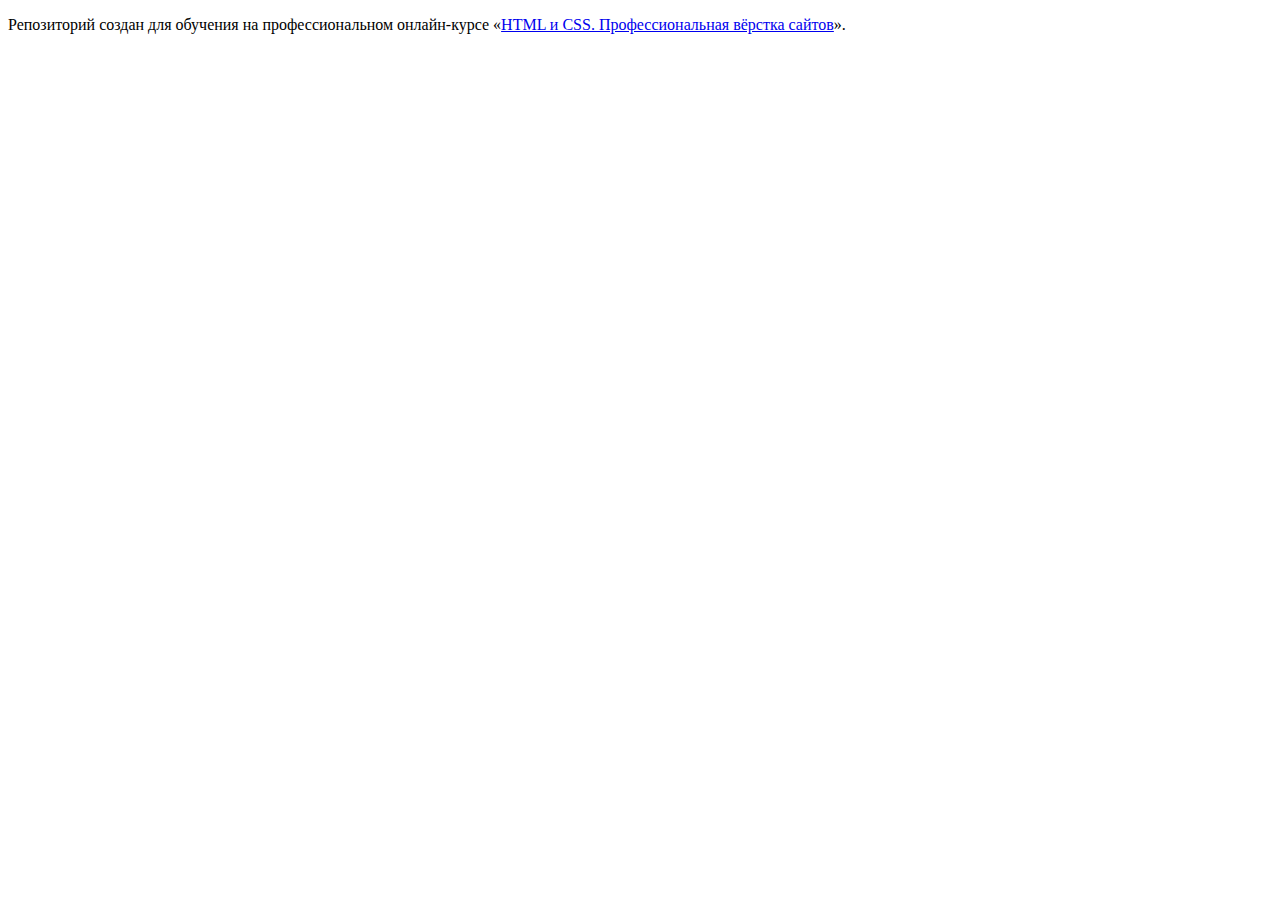
==== index.html @ 08ff0ea4 ":hatching_chick:" ====
<!DOCTYPE html>
<html lang="ru">
  <head>
    <meta charset="utf-8">
    <title>HTML Academy: Седона</title>
  </head>
  <body>

    <p>Репозиторий создан для обучения на профессиональном онлайн‑курсе «<a href="https://htmlacademy.ru/intensive/htmlcss">HTML и CSS. Профессиональная вёрстка сайтов</a>».</p>

  </body>
</html>
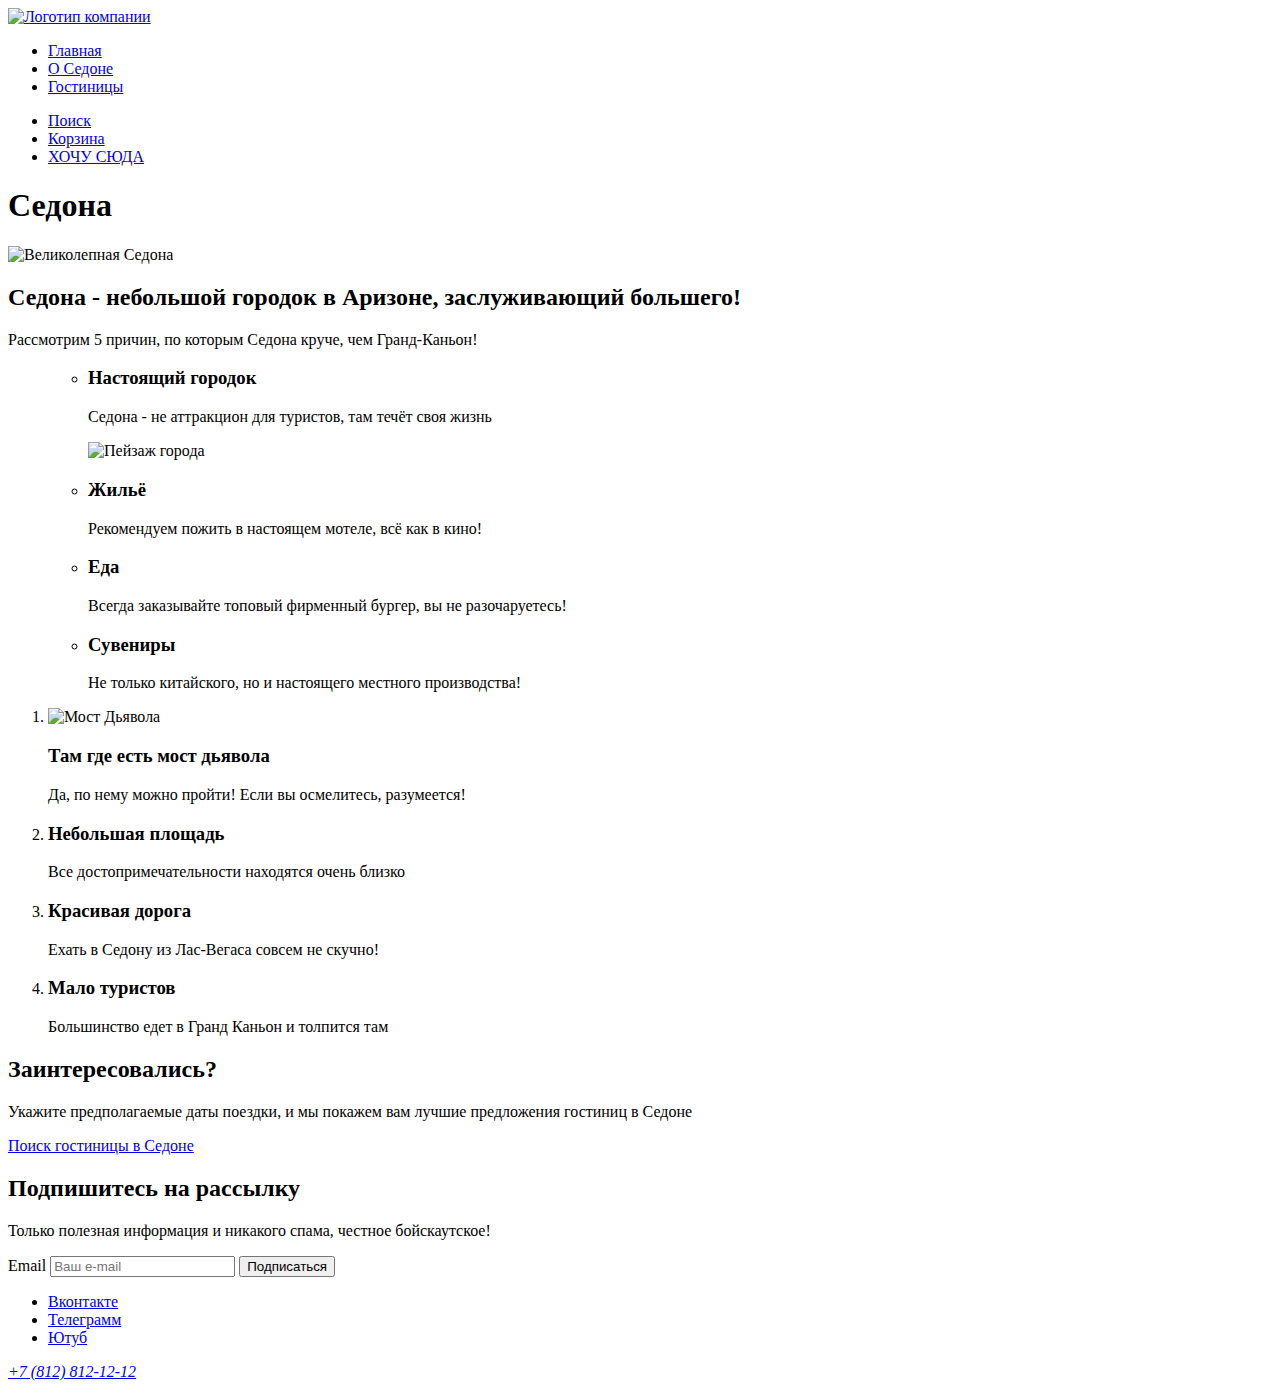
==== commit b4397de4: "Исправила форму" ====
--- a/index.html
+++ b/index.html
@@ -5,8 +5,91 @@
     <title>HTML Academy: Седона</title>
   </head>
   <body>
-
-    <p>Репозиторий создан для обучения на профессиональном онлайн‑курсе «<a href="https://htmlacademy.ru/intensive/htmlcss">HTML и CSS. Профессиональная вёрстка сайтов</a>».</p>
-
+  <header class="welcome-chapter">
+      <a class="logo" href="#"><img src="#" alt="Логотип компании"></a>
+      <nav class="navigation">
+        <ul class="nav-welcome">
+          <li class="nav-item"><a class="nav-link" href="#">Главная</a></li>
+          <li class="nav-item"><a class="nav-link" href="#">О Седоне</a></li>
+          <li class="nav-item"><a class="nav-link" href="#">Гостиницы</a></li>
+        </ul>
+        <ul class="nav-welcome nav-right">
+          <li class="nav-item"><a class="nav-link" href="#"><span class="visually-hidden">Поиск</span></a></li>
+          <li class="nav-item"><a class="nav-link" href="#"><span class="visually-hidden">Корзина</span></a></li>
+          <li class="nav-item"><a class="nav-link-botton" href="#">ХОЧУ СЮДА</a></li>
+        </ul>
+      </nav>
+  </header>
+  <main class="page-main">
+    <h1 class="visually-hidden">Седона</h1>
+    <img class="background-img" src="#" alt="Великолепная Седона">
+    <h2 class="main-header">Седона - небольшой городок в Аризоне, заслуживающий большего!</h2>
+    <p class="text">Рассмотрим 5 причин, по которым Седона круче, чем Гранд-Каньон!</p>
+    <section>
+      <ol class="advantages-list">
+        <ul class="advantages-list little">
+          <li class="advantages-item selection">
+            <h3 class="advantages-name">Настоящий городок</h3>
+            <p class="advantages-text">Седона - не аттракцион для туристов, там течёт своя жизнь</p>
+            <img src="#" class="img-advantages" alt="Пейзаж города">
+          </li>
+          <li class="advantages-item main-color">
+            <h3 class="advantages-name">Жильё</h3>
+            <p class="advantages-text">Рекомендуем пожить в настоящем мотеле, всё как в кино!</p>
+          </li>
+          <li class="advantages-item">
+            <h3 class="advantages-name">Еда</h3>
+            <p class="advantages-text">Всегда заказывайте топовый фирменный бургер, вы не разочаруетесь!</p>
+          </li>
+          <li class="advantages-item main-color">
+            <h3 class="advantages-name">Сувениры</h3>
+            <p class="advantages-text">Не только китайского, но и настоящего местного производства!</p>
+          </li>
+        </ul>
+        <li class="advantages-item selection">
+          <img src="#" class="img-advantages-second" alt="Мост Дьявола">
+          <h3 class="advantages-name">Там где есть мост дьявола</h3>
+          <p class="advantages-text">Да, по нему можно пройти! Если вы осмелитесь, разумеется!</p>
+        </li>
+        <li class="advantages-item main-color">
+          <h3 class="advantages-name">Небольшая площадь</h3>
+          <p class="advantages-text">Все достопримечательности находятся очень близко</p>
+        </li>
+        <li class="advantages-item main-color-dark">
+          <h3 class="advantages-name">Красивая дорога</h3>
+          <p class="advantages-text">Ехать в Седону из Лас-Вегаса совсем не скучно!</p>
+        </li>
+        <li class="advantages-item main-color">
+          <h3 class="advantages-name">Мало туристов</h3>
+          <p class="advantages-text">Большинство едет в Гранд Каньон и толпится там</p>
+        </li>
+      </ol>
+  </section>
+    <section class="serch">
+      <h2 class="main-header">Заинтересовались?</h2>
+      <p class="text">Укажите предполагаемые даты поездки, и мы покажем вам лучшие предложения гостиниц в Седоне</p>
+      <a class="serch-button" href="#">Поиск гостиницы в Седоне</a>
+    </section>
+  </main>
+  <footer class="end-chapter">
+    <section class="feedback-chapter">
+      <h2 class="main-header white">Подпишитесь на рассылку</h2>
+      <p class="text">Только полезная информация и никакого спама, честное бойскаутское!</p>
+      <form class="email-form" action="#" method="post">
+        <label for="connect-field" class="visually-hidden">Email</label>
+        <input class="field" type="email" placeholder="Ваш e-mail" id="connect-field">
+        <button class="botton-email" type="submit">Подписаться</button>
+      </form>
+  </section>
+    <nav class="navigation-end">
+      <ul>
+        <li class="nav-item-end"><a class="nav-link" href="#"><span class="visually-hidden">Вконтакте</span></a></li>
+        <li class="nav-item-end"><a class="nav-link" href="#"><span class="visually-hidden">Телеграмм</span></a></li>
+        <li class="nav-item-end"><a class="nav-link" href="#"><span class="visually-hidden">Ютуб</span></a></li>
+      </ul>
+      <address><a class="phone-number" href="tel:+78128121212">+7 (812) 812-12-12</a></address>
+      <a class="origin-link" href="#"></a>
+    </nav>
+  </footer>
   </body>
 </html>
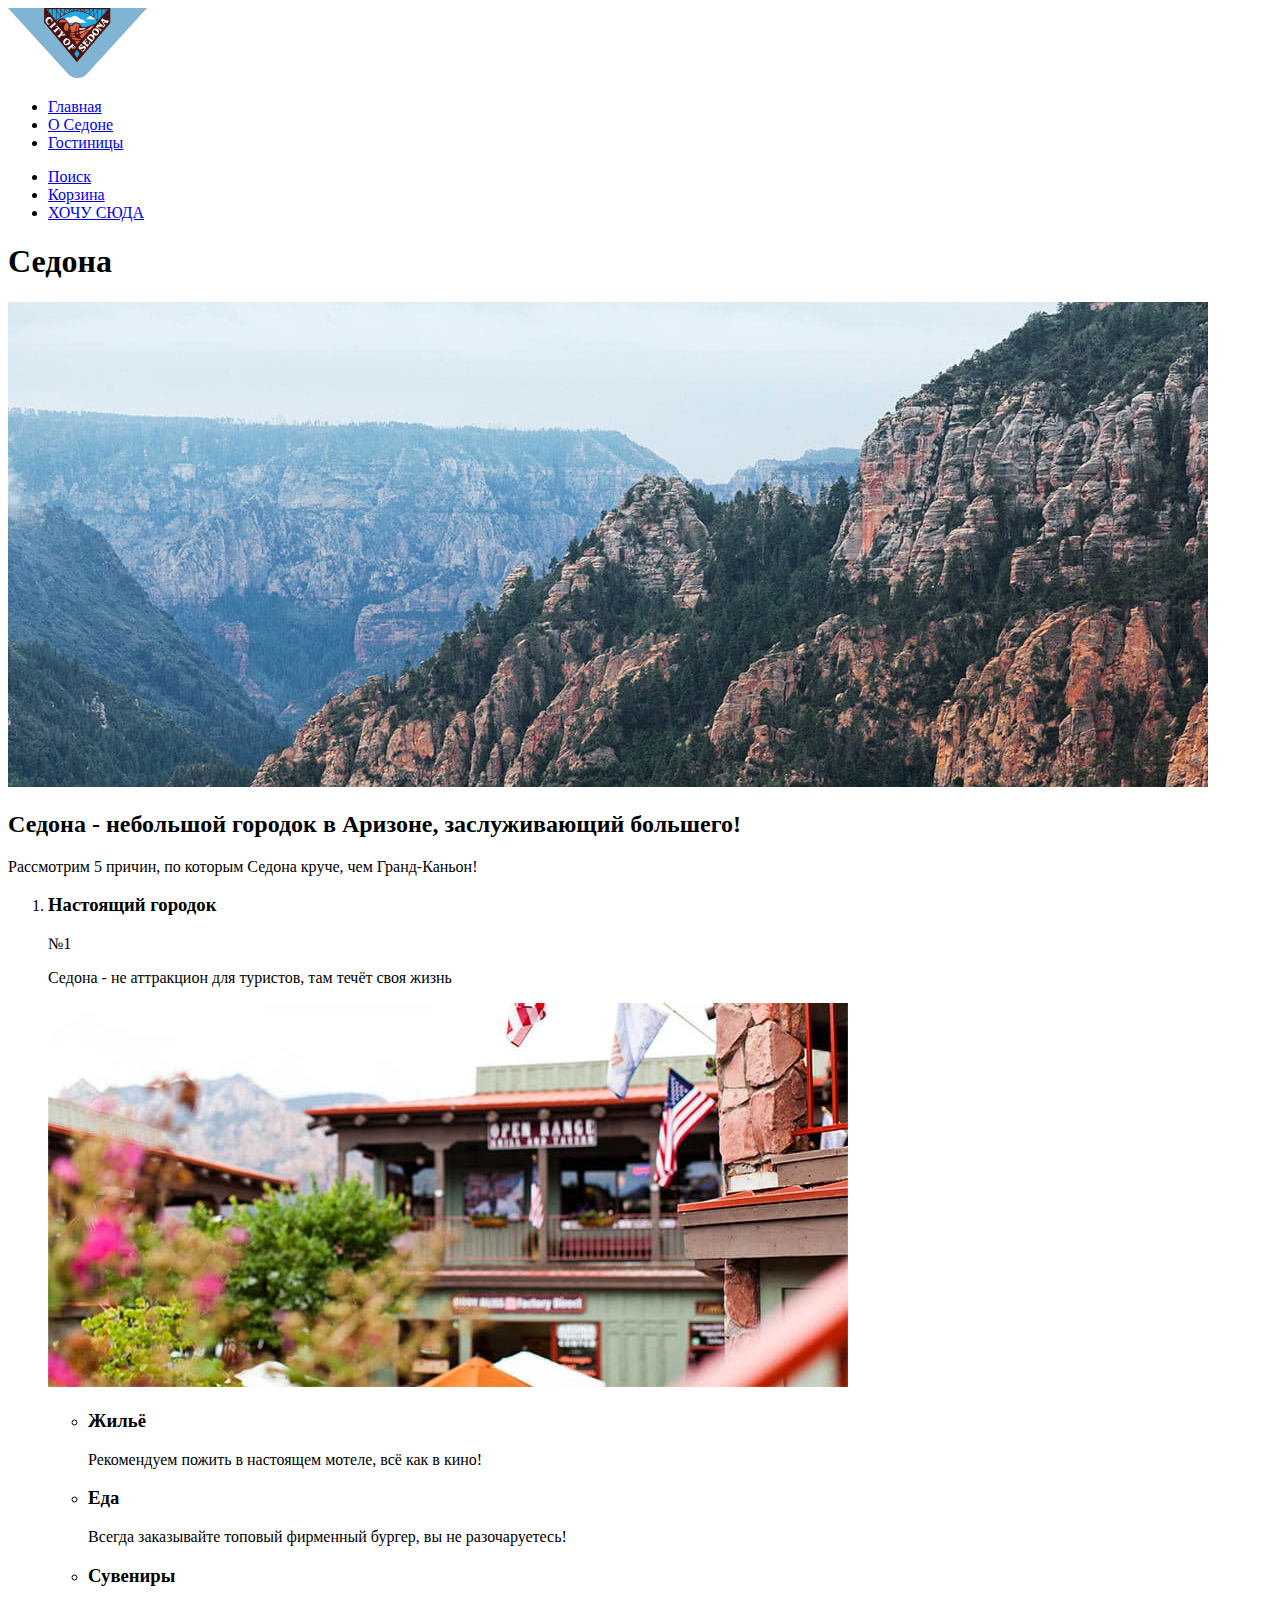
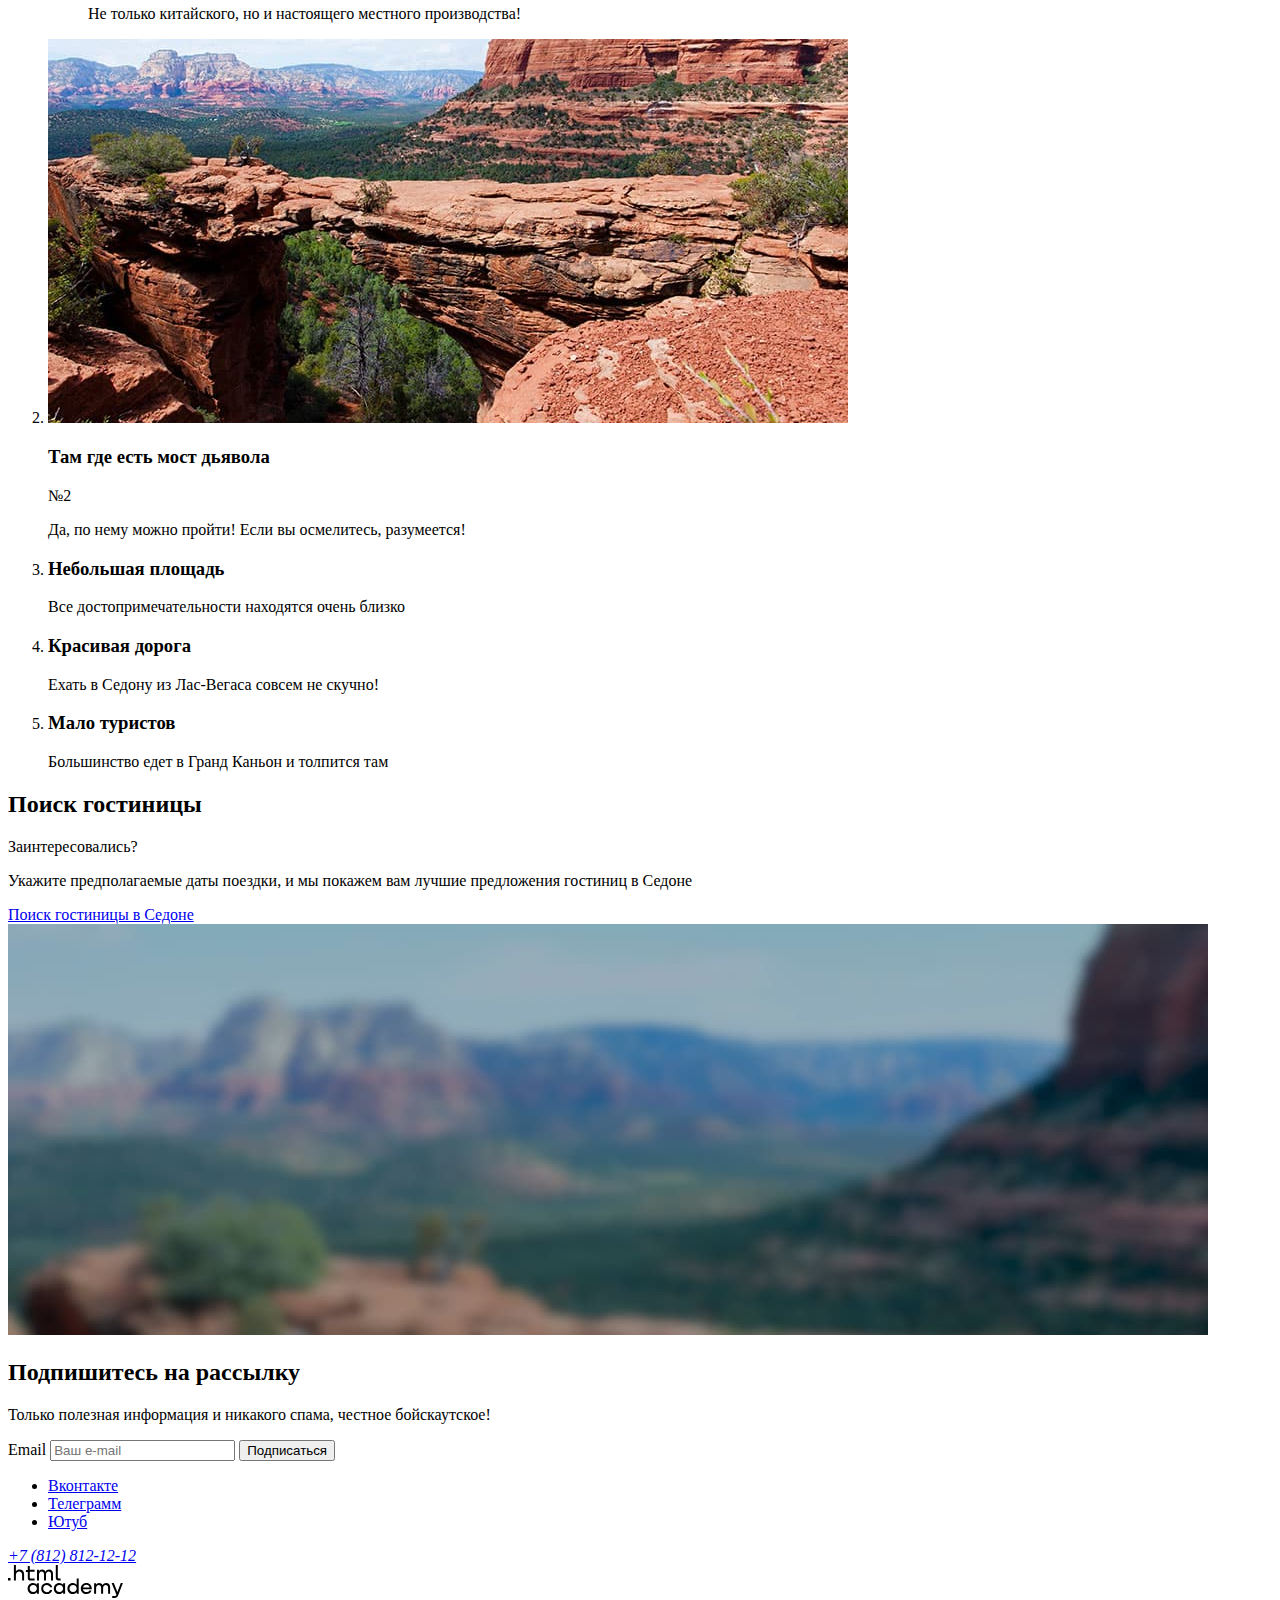
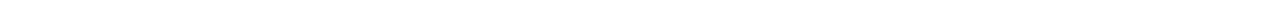
==== commit 1788db6b: "Сделала первое и второе задание на index" ====
--- a/index.html
+++ b/index.html
@@ -6,7 +6,7 @@
   </head>
   <body>
   <header class="welcome-chapter">
-      <a class="logo" href="#"><img src="#" alt="Логотип компании"></a>
+      <a class="logo" href="#"><img src="/images/index/logo.svg" width="139" height="70" alt="Логотип компании"></a>
       <nav class="navigation">
         <ul class="nav-welcome">
           <li class="nav-item"><a class="nav-link" href="#">Главная</a></li>
@@ -22,17 +22,22 @@
   </header>
   <main class="page-main">
     <h1 class="visually-hidden">Седона</h1>
-    <img class="background-img" src="#" alt="Великолепная Седона">
-    <h2 class="main-header">Седона - небольшой городок в Аризоне, заслуживающий большего!</h2>
+    <div>
+      <img class="background-img" src="images/index/index-background.jpg" width="1200" height="485" alt="Великолепная Седона">
+      <h2 class="main-header">Седона - небольшой городок в Аризоне, заслуживающий большего!</h2>
+    </div>
+    <section class="reasons">
     <p class="text">Рассмотрим 5 причин, по которым Седона круче, чем Гранд-Каньон!</p>
-    <section>
       <ol class="advantages-list">
-        <ul class="advantages-list little">
-          <li class="advantages-item selection">
+        <li class="advantages-item selection">
+          <div class="item-chapter">
             <h3 class="advantages-name">Настоящий городок</h3>
+            <span>№1</span>
             <p class="advantages-text">Седона - не аттракцион для туристов, там течёт своя жизнь</p>
-            <img src="#" class="img-advantages" alt="Пейзаж города">
-          </li>
+          </div>
+          <img class="img-advantages" src="/images/index/view-sedona-1.jpg" width="800" height="384" alt="Пейзаж города">
+        </li>
+          <ul class="advantages-list little">
           <li class="advantages-item main-color">
             <h3 class="advantages-name">Жильё</h3>
             <p class="advantages-text">Рекомендуем пожить в настоящем мотеле, всё как в кино!</p>
@@ -45,10 +50,12 @@
             <h3 class="advantages-name">Сувениры</h3>
             <p class="advantages-text">Не только китайского, но и настоящего местного производства!</p>
           </li>
-        </ul>
+          </ul>
+        </li>
         <li class="advantages-item selection">
-          <img src="#" class="img-advantages-second" alt="Мост Дьявола">
+          <img class="img-advantages-second" src="/images/index/view-sedona-2.jpg" width="800" height="384" alt="Мост Дьявола">
           <h3 class="advantages-name">Там где есть мост дьявола</h3>
+          <span>№2</span>
           <p class="advantages-text">Да, по нему можно пройти! Если вы осмелитесь, разумеется!</p>
         </li>
         <li class="advantages-item main-color">
@@ -64,15 +71,18 @@
           <p class="advantages-text">Большинство едет в Гранд Каньон и толпится там</p>
         </li>
       </ol>
-  </section>
+    </section>
+  
     <section class="serch">
-      <h2 class="main-header">Заинтересовались?</h2>
+      <h2 class="visually-hidden">Поиск гостиницы</h2>
+      <p>Заинтересовались?</p>
       <p class="text">Укажите предполагаемые даты поездки, и мы покажем вам лучшие предложения гостиниц в Седоне</p>
       <a class="serch-button" href="#">Поиск гостиницы в Седоне</a>
     </section>
   </main>
   <footer class="end-chapter">
     <section class="feedback-chapter">
+      <img src="/images/index/background-footer.jpg" width="1200" height="411" alt="Пейзаж прекрасной Седоны">
       <h2 class="main-header white">Подпишитесь на рассылку</h2>
       <p class="text">Только полезная информация и никакого спама, честное бойскаутское!</p>
       <form class="email-form" action="#" method="post">
@@ -80,16 +90,14 @@
         <input class="field" type="email" placeholder="Ваш e-mail" id="connect-field">
         <button class="botton-email" type="submit">Подписаться</button>
       </form>
-  </section>
-    <nav class="navigation-end">
+    </section>
       <ul>
         <li class="nav-item-end"><a class="nav-link" href="#"><span class="visually-hidden">Вконтакте</span></a></li>
         <li class="nav-item-end"><a class="nav-link" href="#"><span class="visually-hidden">Телеграмм</span></a></li>
         <li class="nav-item-end"><a class="nav-link" href="#"><span class="visually-hidden">Ютуб</span></a></li>
       </ul>
       <address><a class="phone-number" href="tel:+78128121212">+7 (812) 812-12-12</a></address>
-      <a class="origin-link" href="#"></a>
-    </nav>
+      <a class="origin-link" href="#"><img src="/images/index/icon-academy-logo.svg" width="114.9" height="32.9" alt="Логотип HTMLACADEMY"></a>
   </footer>
   </body>
 </html>
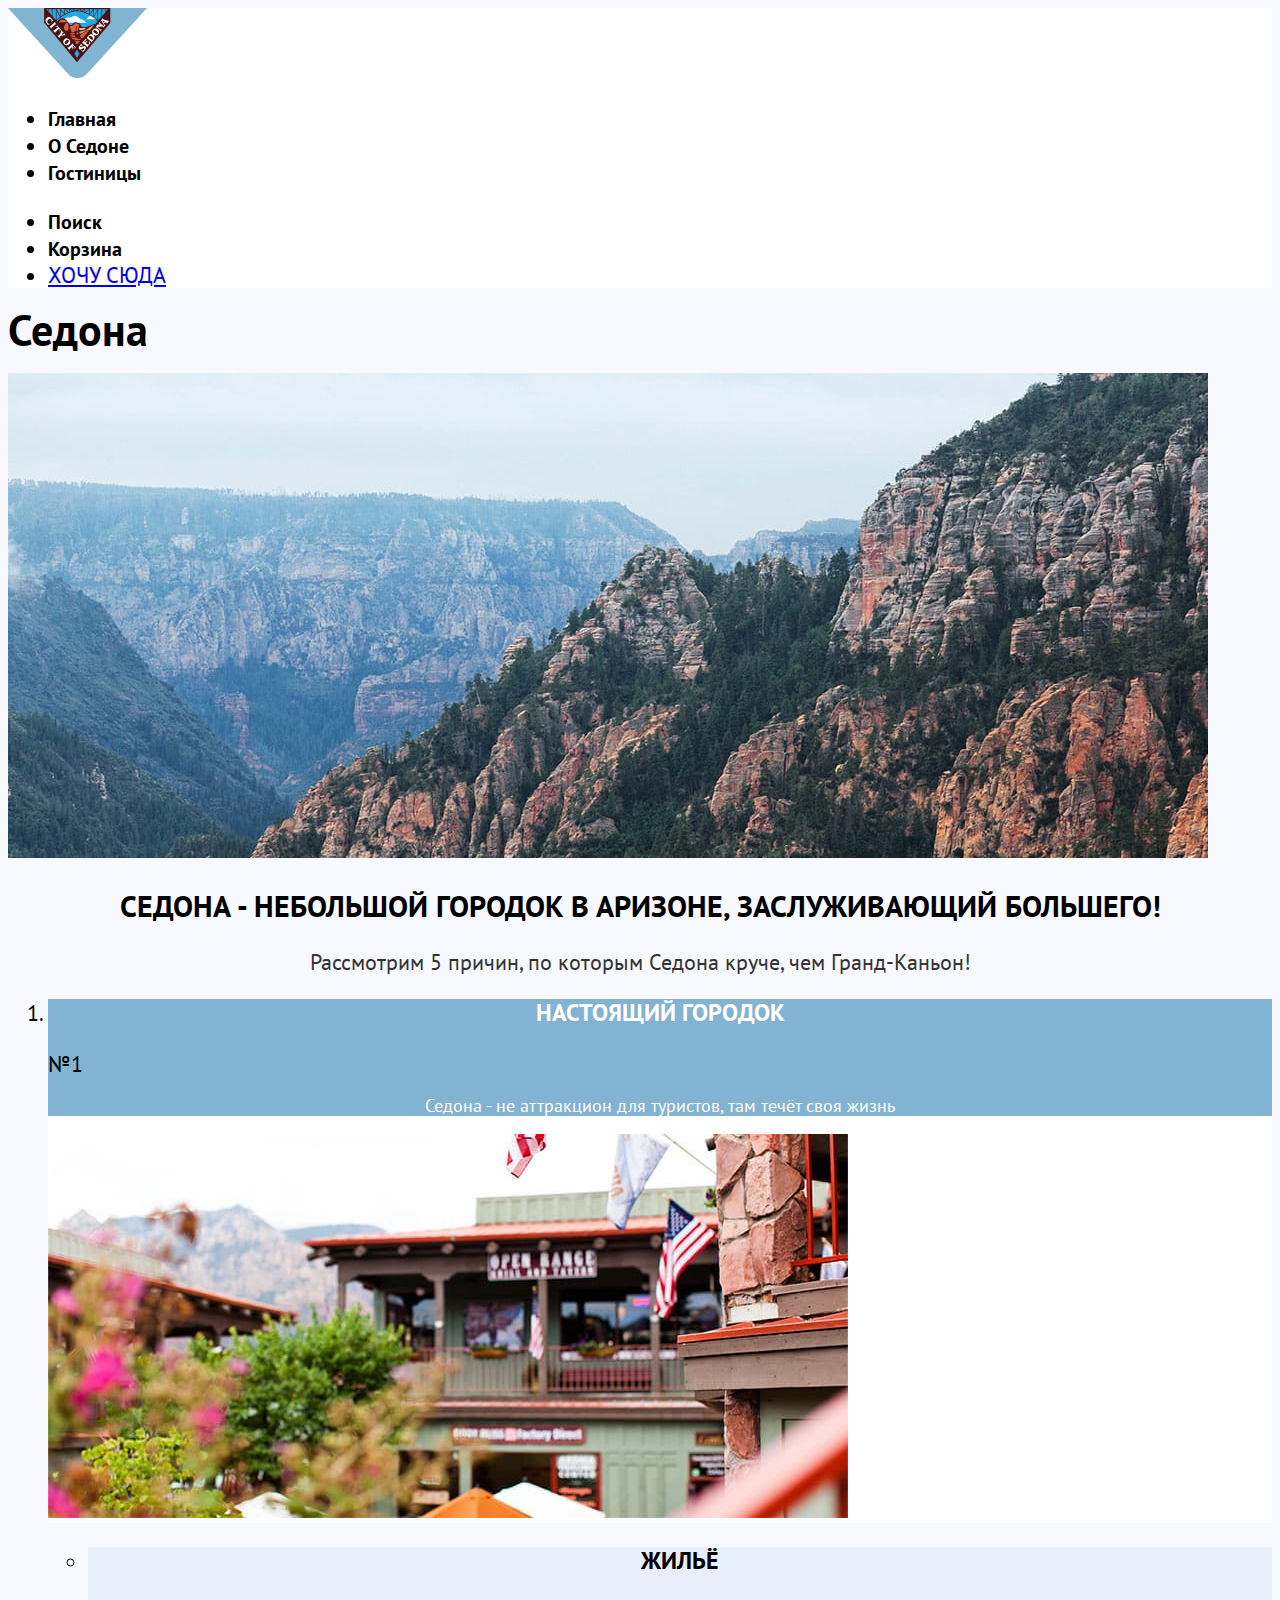
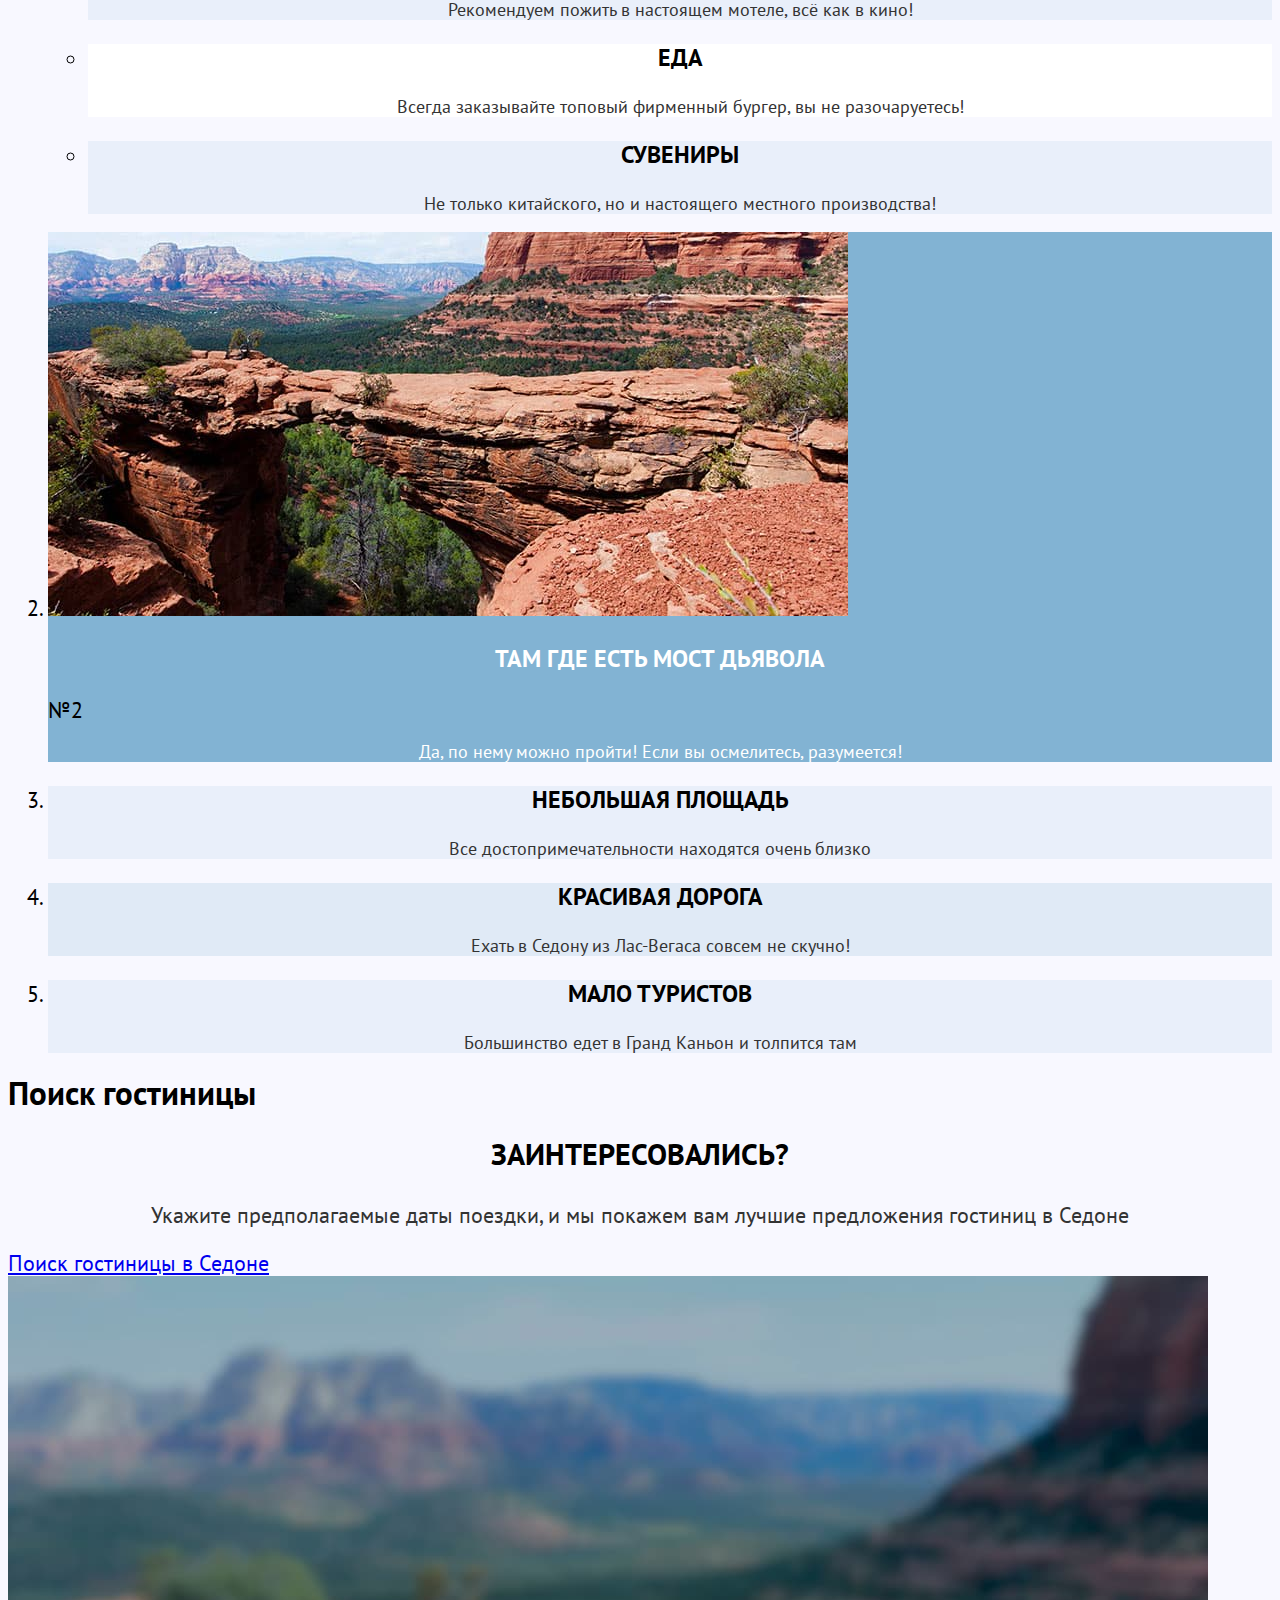
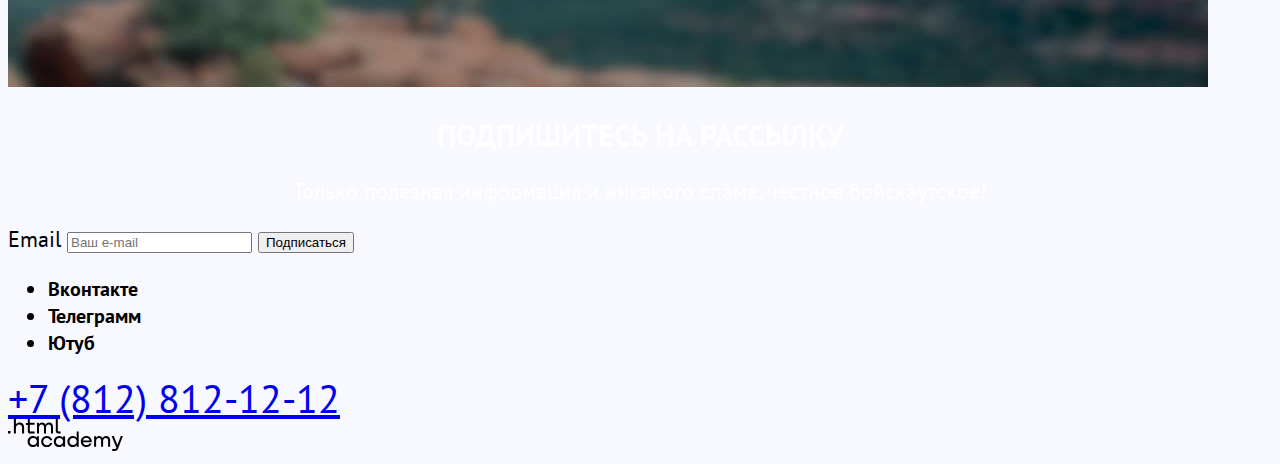
==== commit ba567cac: "Merge pull request #2 from frestosn/master" ====
--- a/index.html
+++ b/index.html
@@ -3,6 +3,7 @@
   <head>
     <meta charset="utf-8">
     <title>HTML Academy: Седона</title>
+    <link rel="stylesheet" href="styles/styles.css">
   </head>
   <body>
   <header class="welcome-chapter">
@@ -20,6 +21,9 @@
         </ul>
       </nav>
   </header>
+
+
+
   <main class="page-main">
     <h1 class="visually-hidden">Седона</h1>
     <div>
@@ -27,64 +31,74 @@
       <h2 class="main-header">Седона - небольшой городок в Аризоне, заслуживающий большего!</h2>
     </div>
     <section class="reasons">
-    <p class="text">Рассмотрим 5 причин, по которым Седона круче, чем Гранд-Каньон!</p>
+
+
+
+    <p class="text-advantages">Рассмотрим 5 причин, по которым Седона круче, чем Гранд-Каньон!</p>
       <ol class="advantages-list">
         <li class="advantages-item selection">
           <div class="item-chapter">
             <h3 class="advantages-name">Настоящий городок</h3>
             <span>№1</span>
-            <p class="advantages-text">Седона - не аттракцион для туристов, там течёт своя жизнь</p>
+            <p class="advantages-text-little">Седона - не аттракцион для туристов, там течёт своя жизнь</p>
           </div>
           <img class="img-advantages" src="/images/index/view-sedona-1.jpg" width="800" height="384" alt="Пейзаж города">
         </li>
           <ul class="advantages-list little">
-          <li class="advantages-item main-color">
-            <h3 class="advantages-name">Жильё</h3>
-            <p class="advantages-text">Рекомендуем пожить в настоящем мотеле, всё как в кино!</p>
+          <li class="advantages-item-main-color">
+            <h3 class="advantages-name-change-color">Жильё</h3>
+            <p class="advantages-text-little-change-color">Рекомендуем пожить в настоящем мотеле, всё как в кино!</p>
           </li>
           <li class="advantages-item">
-            <h3 class="advantages-name">Еда</h3>
-            <p class="advantages-text">Всегда заказывайте топовый фирменный бургер, вы не разочаруетесь!</p>
+            <h3 class="advantages-name-change-color">Еда</h3>
+            <p class="advantages-text-little-change-color">Всегда заказывайте топовый фирменный бургер, вы не разочаруетесь!</p>
           </li>
-          <li class="advantages-item main-color">
-            <h3 class="advantages-name">Сувениры</h3>
-            <p class="advantages-text">Не только китайского, но и настоящего местного производства!</p>
+          <li class="advantages-item-main-color">
+            <h3 class="advantages-name-change-color">Сувениры</h3>
+            <p class="advantages-text-little-change-color">Не только китайского, но и настоящего местного производства!</p>
           </li>
           </ul>
         </li>
-        <li class="advantages-item selection">
+
+
+
+        <li class="item-chapter">
           <img class="img-advantages-second" src="/images/index/view-sedona-2.jpg" width="800" height="384" alt="Мост Дьявола">
           <h3 class="advantages-name">Там где есть мост дьявола</h3>
           <span>№2</span>
-          <p class="advantages-text">Да, по нему можно пройти! Если вы осмелитесь, разумеется!</p>
+          <p class="advantages-text-little">Да, по нему можно пройти! Если вы осмелитесь, разумеется!</p>
         </li>
-        <li class="advantages-item main-color">
-          <h3 class="advantages-name">Небольшая площадь</h3>
-          <p class="advantages-text">Все достопримечательности находятся очень близко</p>
+        <li class="advantages-item-main-color">
+          <h3 class="advantages-name-change-color">Небольшая площадь</h3>
+          <p class="advantages-text-little-change-color">Все достопримечательности находятся очень близко</p>
         </li>
-        <li class="advantages-item main-color-dark">
-          <h3 class="advantages-name">Красивая дорога</h3>
-          <p class="advantages-text">Ехать в Седону из Лас-Вегаса совсем не скучно!</p>
+        <li class="advantages-item-main-color-dark">
+          <h3 class="advantages-name-change-color">Красивая дорога</h3>
+          <p class="advantages-text-little-change-color">Ехать в Седону из Лас-Вегаса совсем не скучно!</p>
         </li>
-        <li class="advantages-item main-color">
-          <h3 class="advantages-name">Мало туристов</h3>
-          <p class="advantages-text">Большинство едет в Гранд Каньон и толпится там</p>
+        <li class="advantages-item-main-color">
+          <h3 class="advantages-name-change-color">Мало туристов</h3>
+          <p class="advantages-text-little-change-color">Большинство едет в Гранд Каньон и толпится там</p>
         </li>
       </ol>
     </section>
   
     <section class="serch">
       <h2 class="visually-hidden">Поиск гостиницы</h2>
-      <p>Заинтересовались?</p>
-      <p class="text">Укажите предполагаемые даты поездки, и мы покажем вам лучшие предложения гостиниц в Седоне</p>
+      <p class="main-header">Заинтересовались?</p>
+      <p class="text-advantages">Укажите предполагаемые даты поездки, и мы покажем вам лучшие предложения гостиниц в Седоне</p>
       <a class="serch-button" href="#">Поиск гостиницы в Седоне</a>
     </section>
   </main>
+
+
+
+
   <footer class="end-chapter">
     <section class="feedback-chapter">
       <img src="/images/index/background-footer.jpg" width="1200" height="411" alt="Пейзаж прекрасной Седоны">
-      <h2 class="main-header white">Подпишитесь на рассылку</h2>
-      <p class="text">Только полезная информация и никакого спама, честное бойскаутское!</p>
+      <h2 class="main-header-white">Подпишитесь на рассылку</h2>
+      <p class="text-end">Только полезная информация и никакого спама, честное бойскаутское!</p>
       <form class="email-form" action="#" method="post">
         <label for="connect-field" class="visually-hidden">Email</label>
         <input class="field" type="email" placeholder="Ваш e-mail" id="connect-field">
--- a/styles/styles.css
+++ b/styles/styles.css
@@ -0,0 +1,135 @@
+@font-face {
+    font-family: "PT Sans";
+    font-style: normal;
+    font-weight: 400;
+    src: url("../fonts/ptsans-400.woff2") format("woff2");
+    font-display: swap;
+}
+
+@font-face {
+    font-family: "PT Sans";
+    font-style: normal;
+    font-weight: 700;
+    src: url("../fonts/ptsans-700.woff2") format("woff2");
+    font-display: swap;
+}
+
+body {
+    font-family: "PT Sans", sans-serif;
+    font-size: 22px;
+    line-height: 26px;
+    color: #000000;
+    background-color: ghostwhite;
+}
+
+.welcome-chapter {
+    color: #000000;
+    background: #FFFFFF; 
+}
+
+.nav-link {
+    font-weight: 700;
+    color: #000000;
+    font-family: 'PT Sans', sans-serif;
+    font-size: 20px;
+    text-decoration: none;
+    text-transform: capitalize;
+}
+
+.page-main {
+    color: #000000;
+    background-color: ghostwhite;
+
+}
+
+.main-header {
+    text-align: center;
+    font-weight: 700;
+    font-size: 30px;
+    line-height: 36px;
+    text-transform: uppercase;
+}
+
+.text-advantages {
+    color: #333333;
+    text-align: center; 
+}
+
+.item-chapter {
+    background: #82B3D3;
+}
+
+.advantages-name{
+    color: #FFFFFF;
+    font-weight: 700;
+    font-size: 24px;
+    line-height: 28px;
+    text-align: center;
+    text-transform: uppercase;
+}
+
+.advantages-text-little {
+    font-size: 18px;
+    line-height: 21px;  
+    text-align: center;
+    color: #FFFFFF;
+}
+
+.advantages-name-change-color {
+    font-weight: 700;
+    font-size: 24px;
+    line-height: 28px;
+    text-align: center;
+    text-transform: uppercase;
+}
+
+.advantages-text-little-change-color {
+    font-size: 18px;
+    line-height: 21px;
+    text-align: center; 
+    color: #333333;
+}
+
+.advantages-item {
+    background-color: #FFFFFF;
+}
+
+.advantages-item-main-color {
+    background-color: rgba(131, 179, 211, 0.12);
+}
+
+.advantages-item-main-color-dark {
+    background-color: rgba(131, 179, 211, 0.2);
+}
+
+.serch {
+    color: #000000;
+    background-color: ghostwhite;
+}
+
+.end-chapter {
+    color: #000000;
+    background-color: ghostwhite;
+}
+
+.main-header-white {
+    color: #FFFFFF;
+    font-weight: 700;
+    font-size: 30px;
+    line-height: 36px;
+    text-transform: uppercase;
+    text-align: center;
+}
+
+.text-end {
+    text-align: center;
+    color: #FFFFFF;
+}
+
+.phone-number {
+    font-style: normal;
+    font-size: 40px;
+    line-height: 40px;
+    text-align: center;
+    text-transform: uppercase;
+}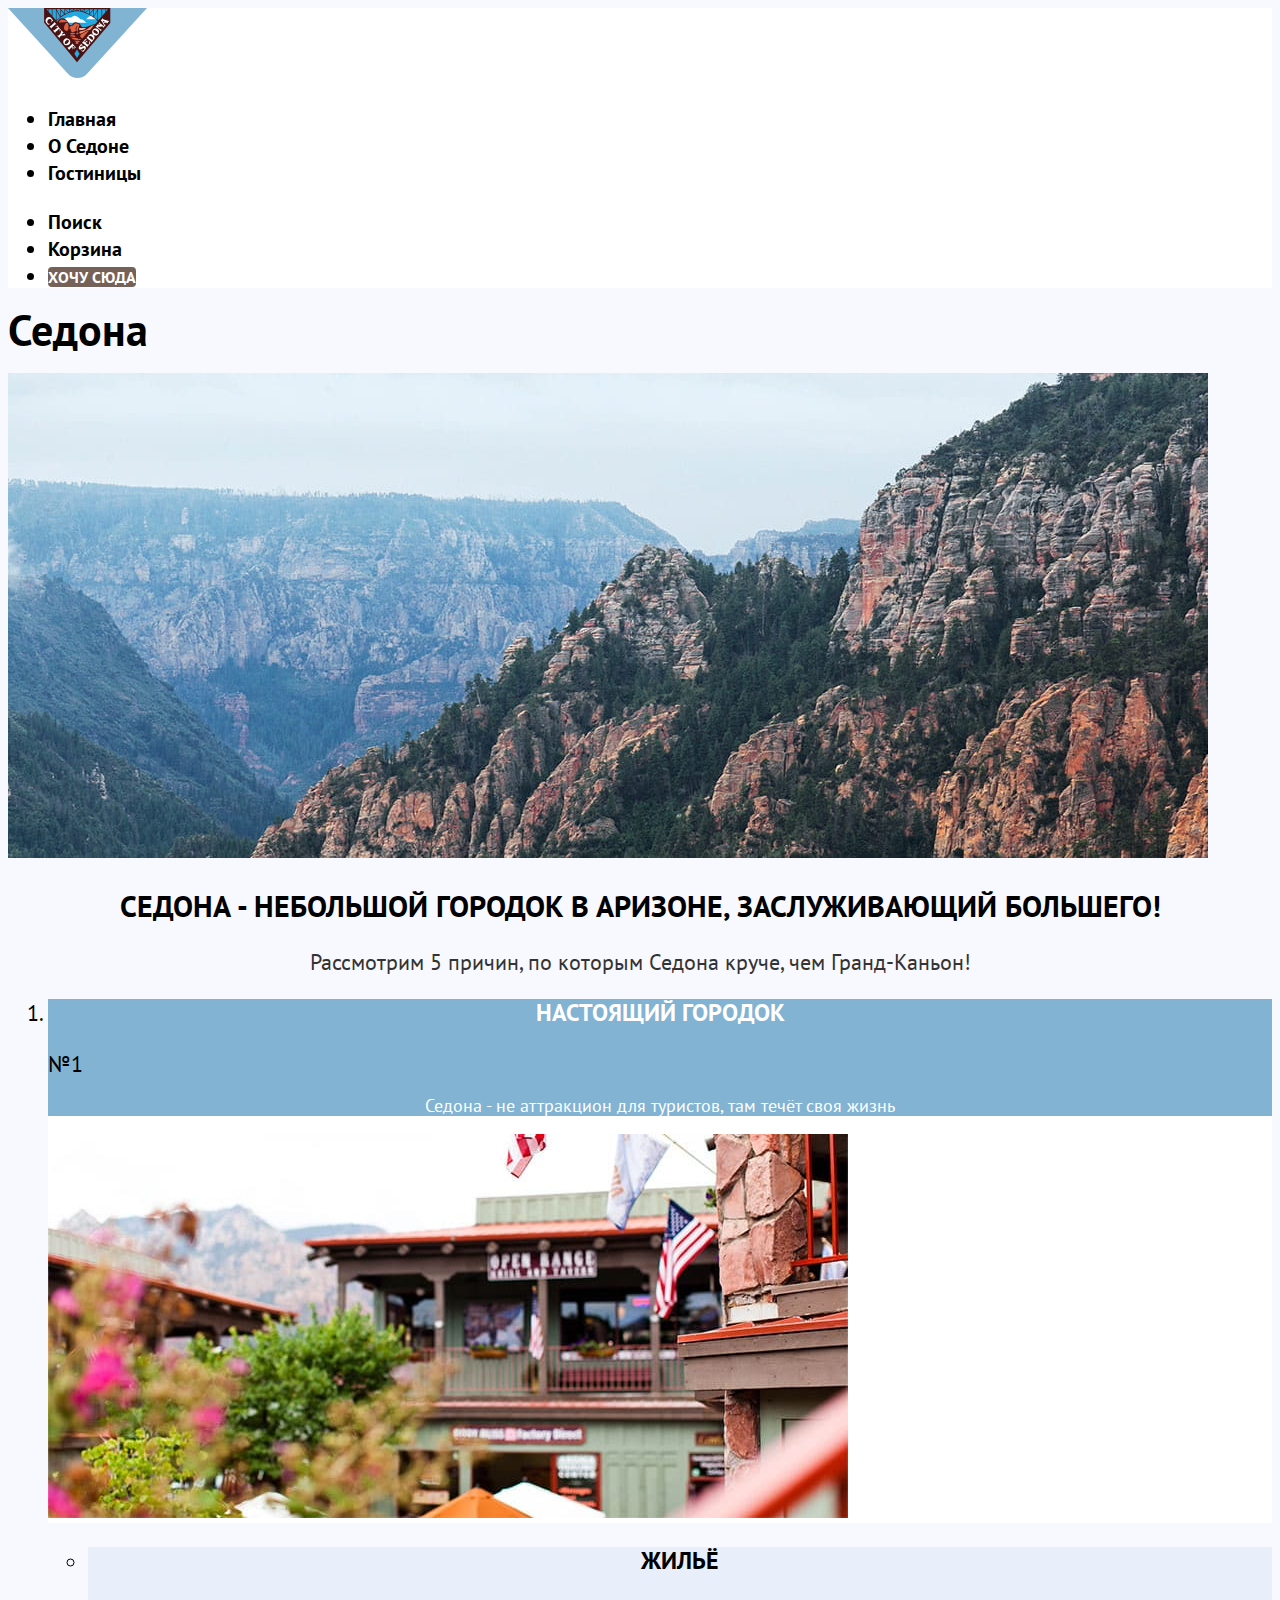
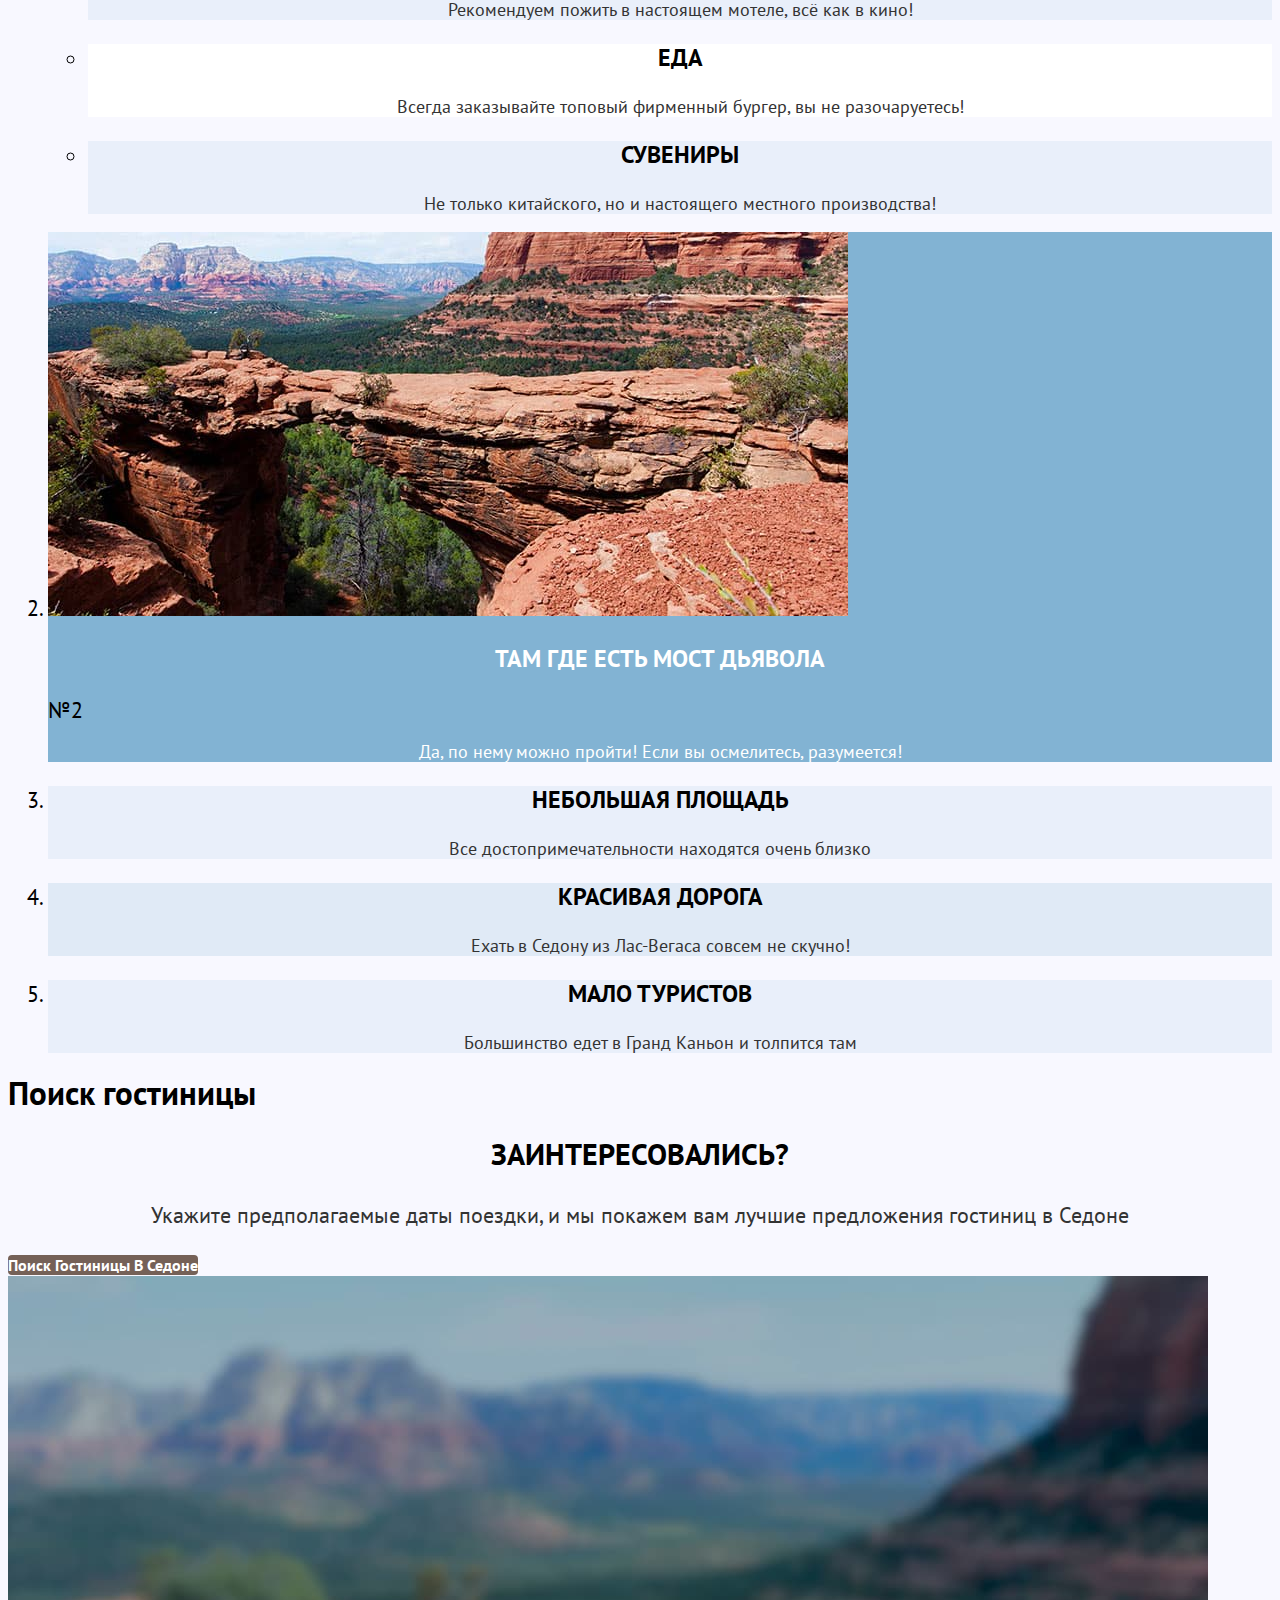
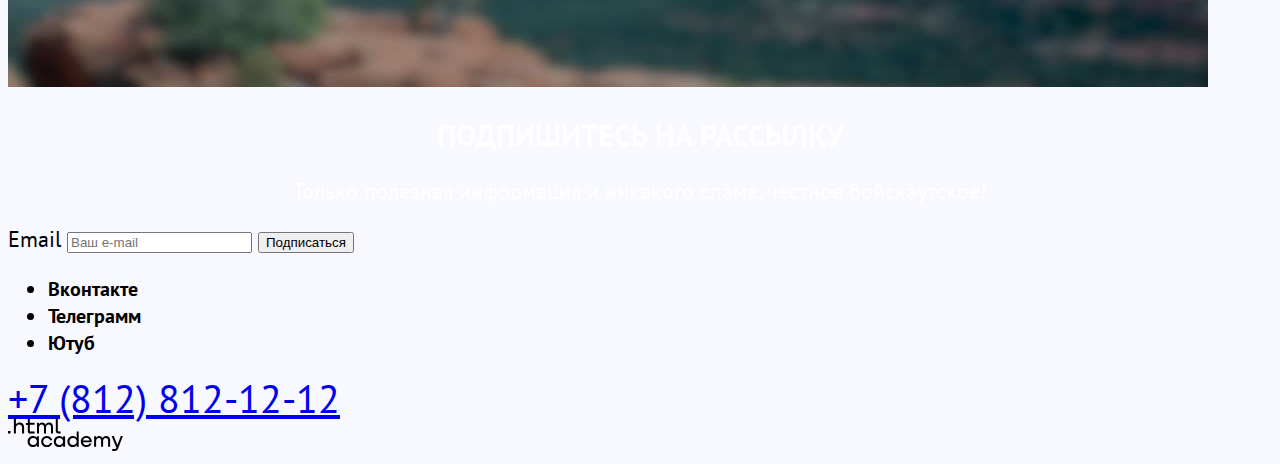
==== commit 1e3955dc: "кнопки" ====
--- a/index.html
+++ b/index.html
@@ -5,6 +5,8 @@
     <title>HTML Academy: Седона</title>
     <link rel="stylesheet" href="styles/styles.css">
   </head>
+
+
   <body>
   <header class="welcome-chapter">
       <a class="logo" href="#"><img src="/images/index/logo.svg" width="139" height="70" alt="Логотип компании"></a>
@@ -87,7 +89,7 @@
       <h2 class="visually-hidden">Поиск гостиницы</h2>
       <p class="main-header">Заинтересовались?</p>
       <p class="text-advantages">Укажите предполагаемые даты поездки, и мы покажем вам лучшие предложения гостиниц в Седоне</p>
-      <a class="serch-button" href="#">Поиск гостиницы в Седоне</a>
+      <a class="nav-link-botton" href="#">Поиск гостиницы в Седоне</a>
     </section>
   </main>
 
--- a/styles/styles.css
+++ b/styles/styles.css
@@ -41,6 +41,19 @@
     background-color: ghostwhite;
 
 }
+
+.nav-link-botton {
+    font-family: 'PT Sans', sans-serif;
+    text-decoration: none;
+    background-color: #756157;
+    border-radius: 4px;
+    text-transform: capitalize;
+    font-weight: 700;
+    font-size: 16px;
+    line-height: 20px;
+    color: #FFFFFF;
+}
+
 
 .main-header {
     text-align: center;
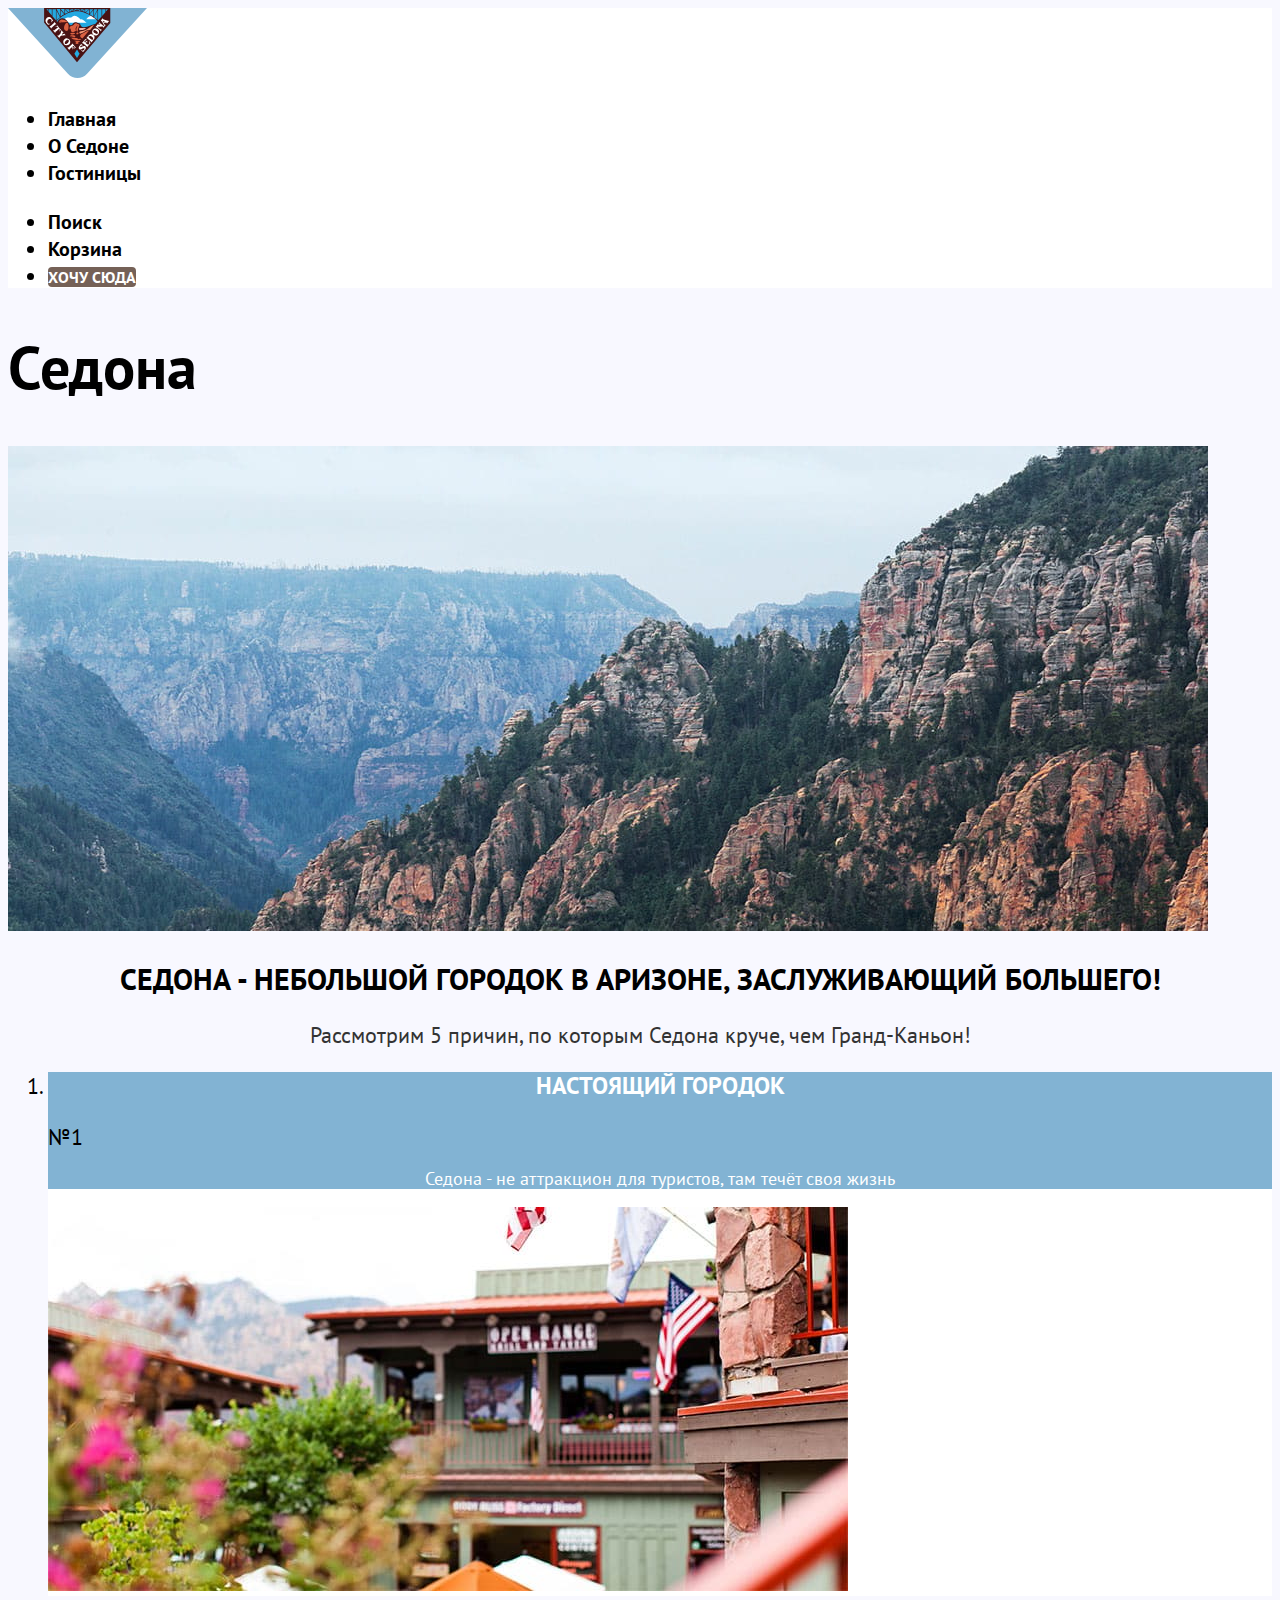
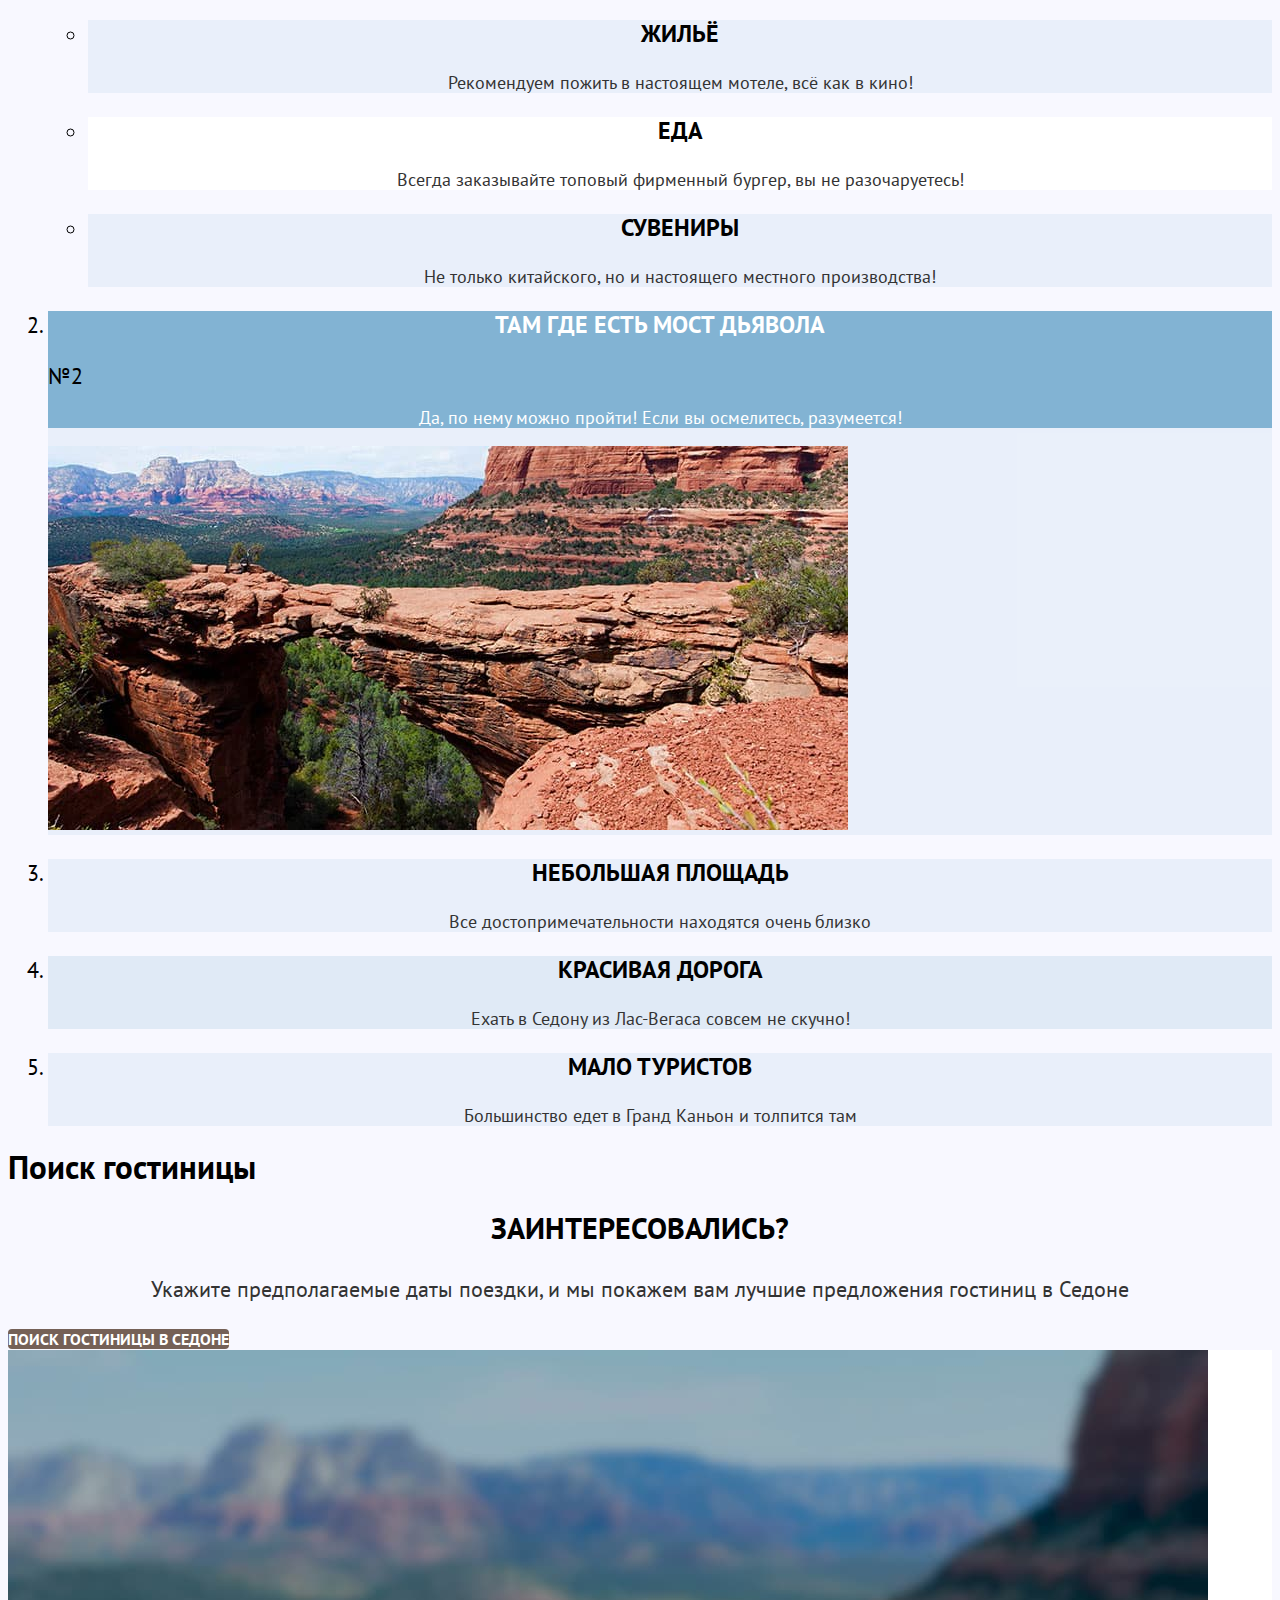
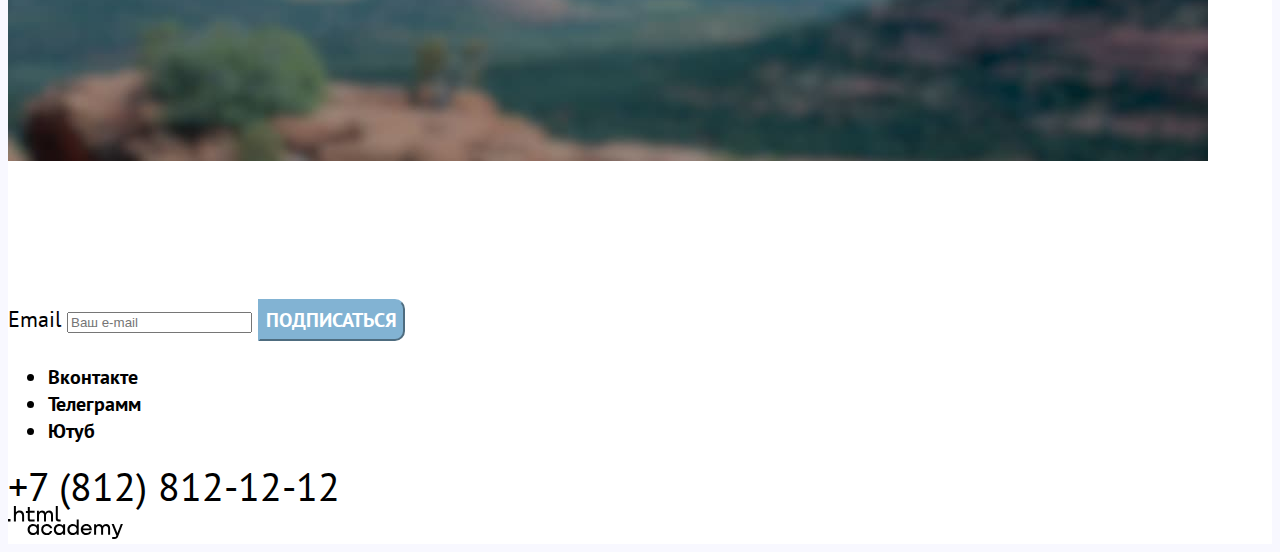
==== commit 64f4eaeb: "стилизация" ====
--- a/index.html
+++ b/index.html
@@ -28,7 +28,7 @@
 
   <main class="page-main">
     <h1 class="visually-hidden">Седона</h1>
-    <div>
+    <div class="container">
       <img class="background-img" src="images/index/index-background.jpg" width="1200" height="485" alt="Великолепная Седона">
       <h2 class="main-header">Седона - небольшой городок в Аризоне, заслуживающий большего!</h2>
     </div>
@@ -64,11 +64,13 @@
 
 
 
-        <li class="item-chapter">
-          <img class="img-advantages-second" src="/images/index/view-sedona-2.jpg" width="800" height="384" alt="Мост Дьявола">
+        <li class="advantages-item-main-color">
+        <div class="item-chapter">
           <h3 class="advantages-name">Там где есть мост дьявола</h3>
           <span>№2</span>
           <p class="advantages-text-little">Да, по нему можно пройти! Если вы осмелитесь, разумеется!</p>
+        </div>
+        <img class="img-advantages-second" src="/images/index/view-sedona-2.jpg" width="800" height="384" alt="Мост Дьявола">
         </li>
         <li class="advantages-item-main-color">
           <h3 class="advantages-name-change-color">Небольшая площадь</h3>
--- a/styles/styles.css
+++ b/styles/styles.css
@@ -47,11 +47,11 @@
     text-decoration: none;
     background-color: #756157;
     border-radius: 4px;
-    text-transform: capitalize;
     font-weight: 700;
     font-size: 16px;
     line-height: 20px;
     color: #FFFFFF;
+    text-transform: uppercase;
 }
 
 
@@ -72,7 +72,7 @@
     background: #82B3D3;
 }
 
-.advantages-name{
+.advantages-name {
     color: #FFFFFF;
     font-weight: 700;
     font-size: 24px;
@@ -122,7 +122,7 @@
 
 .end-chapter {
     color: #000000;
-    background-color: ghostwhite;
+    background-color: #FFFFFF;
 }
 
 .main-header-white {
@@ -140,9 +140,132 @@
 }
 
 .phone-number {
+    color: #000000;
     font-style: normal;
     font-size: 40px;
     line-height: 40px;
     text-align: center;
     text-transform: uppercase;
-}+    text-decoration: none;
+}
+
+.botton-email {
+    color: #FFFFFF;
+    background-color: #82B3D3;
+    font-family: 'PT Sans', sans-serif;
+    border-radius: 0px 10px 10px 0px;
+    font-weight: 700;
+    font-size: 20px;
+    line-height: 36px;
+    text-align: center;
+    text-transform: uppercase;
+    border-color: #82B3D3;
+    text-decoration: none;
+}
+
+.main-second {
+    color: #FFFFFF;
+    background-color: #000000;
+}
+
+h1 {
+    font-weight: 700;
+    font-size: 60px;
+    line-height: 78px;
+}
+
+.hotels {
+    font-size: 16px;
+    line-height: 21px;
+}
+
+.catalog-selection {
+    color: #FFFFFF;
+    background-color: #000000;
+}
+
+.catalog-filter {
+    font-weight: 700;
+    text-transform: capitalize;
+}
+
+.name-fitter {
+    font-size: 18px;
+    line-height: 21px;
+}
+
+.botton-submit {
+    font-weight: 700;
+    font-size: 16px;
+    line-height: 20px;
+    color: #FFFFFF;
+    text-align: center;
+    text-transform: uppercase;
+    background-color: #82B3D3;
+    border-radius: 4px;
+    font-family: 'PT Sans', sans-serif;
+    text-decoration: none;
+    
+}
+
+.main-info {
+    color: #000000;
+    background: #FFFFFF;    
+}
+
+.main-text {
+    font-weight: 700;
+    font-size: 30px;
+    line-height: 36px;
+    text-transform: uppercase; 
+}
+
+.select-price {
+    color: #333333;
+    font-size: 18px;
+    line-height: 21px;
+}
+
+.name-hotel {
+    font-weight: 700;
+    font-size: 24px;
+    line-height: 28px;
+}
+
+.card-discription {
+    font-size: 18px;
+    line-height: 21px; 
+    color: #333333;
+}
+
+.like-bottom {
+    font-weight: 700;
+    font-size: 16px;
+    line-height: 20px;
+    text-align: center;
+    text-transform: uppercase;
+    background: #7DB54F;
+    border-radius: 4px;
+    font-family: 'PT Sans', sans-serif;
+    text-decoration: none;
+}
+
+.padding-main {
+    background-color: #F2F2F2;
+    border-radius: 4px;
+    align-items: center;
+    font-weight: 700;
+    font-size: 20px;
+    line-height: 36px;
+    text-transform: uppercase;
+}
+
+.padding-selection {
+    text-transform: uppercase;
+    text-align: center;
+    color: #FFFFFF;
+    font-weight: 700;
+    font-size: 20px;
+    line-height: 36px;
+    background-color: #82B3D3;
+}
